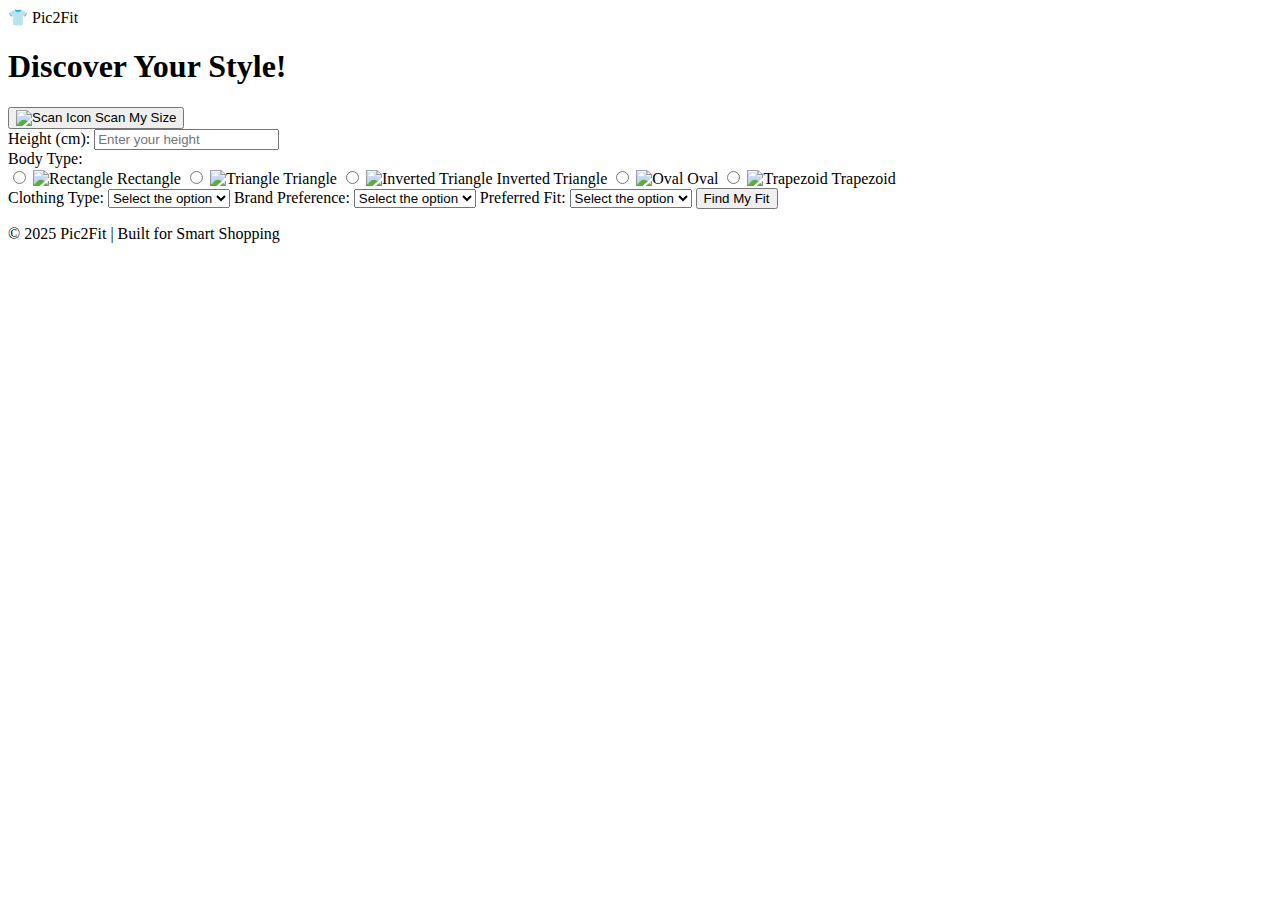
==== men.html @ a1af5023 "Update men.html" ====
<!DOCTYPE html>
<html lang="en">
<head>
    <meta charset="UTF-8">
    <meta name="viewport" content="width=device-width, initial-scale=1.0">
    <title>Find Your Fit - Men</title>
    <link rel="stylesheet" href="stylemen.css">
</head>
<body>
    <header>
        <div class="logo">👕 Pic2Fit</div>
    </header>

    <section class="fashion-bg">
        <h1 class="hover-text">Discover Your Style!</h1>
    </section>

    <section class="fit-container">
        <!-- Form -->
        <div class="fit-selection">
            <form>
                <div class="input-group">
                    <!-- Image Capture Button -->
                    <div class="scan-section">
                        <button class="image-button">
                            <img src="scan-icon.png" alt="Scan Icon" class="scan-icon"> <!-- Add your image here -->
                            <span class="scan-label">Scan My Size</span> <!-- Wrap the text in a span -->
                        </button>
                    </div>
                    <label for="height">Height (cm):</label>
                    <input type="number" id="height" required placeholder="Enter your height">
                </div>

                <label for="bodyType">Body Type:</label>
                <div class="body-types">
                    <label>
                        <input type="radio" name="bodyType" value="rectangle">
                        <img src="rectangle.jpg" alt="Rectangle">
                        <span>Rectangle</span>
                    </label>
                    <label>
                        <input type="radio" name="bodyType" value="triangle">
                        <img src="triangle.jpg" alt="Triangle">
                        <span>Triangle</span>
                    </label>
                    <label>
                        <input type="radio" name="bodyType" value="inverted-triangle">
                        <img src="invertedtri.jpg" alt="Inverted Triangle">
                        <span>Inverted Triangle</span>
                    </label>
                    <label>
                        <input type="radio" name="bodyType" value="oval">
                        <img src="oval.jpg" alt="Oval">
                        <span>Oval</span>
                    </label>
                    <label>
                        <input type="radio" name="bodyType" value="trapezoid">
                        <img src="trapezoid.jpg" alt="Trapezoid">
                        <span>Trapezoid</span>
                    </label>
                </div>

                <label for="clothingType">Clothing Type:</label>
                <select id="clothingType" onchange="updateBrandOptions()">
                    <option value="" disabled selected>Select the option</option>
                    <option value="tshirt">T-Shirt</option>
                    <option value="shirt">Shirt</option>
                    <option value="pants">Pants</option>
                </select>

                <label for="brand">Brand Preference:</label>
                <select id="brand">
                    <option value="" disabled selected>Select the option</option>
                </select>

                <label for="fit">Preferred Fit:</label>
                <select id="fit">
                    <option value="" disabled selected>Select the option</option>
                    <option>Slim Fit</option>
                    <option>Regular Fit</option>
                    <option>Loose Fit</option>
                </select>

                <button type="submit" class="animated-button">Find My Fit</button>
            </form>
        </div>
    </section>

    <footer>
        <p>&copy; 2025 Pic2Fit | Built for Smart Shopping</p>
    </footer>

    <script>
        function updateBrandOptions() {
            const clothingType = document.getElementById("clothingType").value;
            const brandSelect = document.getElementById("brand");

            brandSelect.innerHTML = '<option value="" disabled selected>Select the option</option>';

            const brandOptions = {
                tshirt: ["Puma", "Adidas", "Souled Store"],
                shirt: ["US Polo", "Louis Philippe", "Raymond"],
                pants: ["Woodland", "Peter England", "Allen Solly"]
            };

            if (brandOptions[clothingType]) {
                brandOptions[clothingType].forEach(brand => {
                    let option = document.createElement("option");
                    option.value = brand.toLowerCase();
                    option.textContent = brand;
                    brandSelect.appendChild(option);
                });
            }
        }
    </script>
</body>
</html>
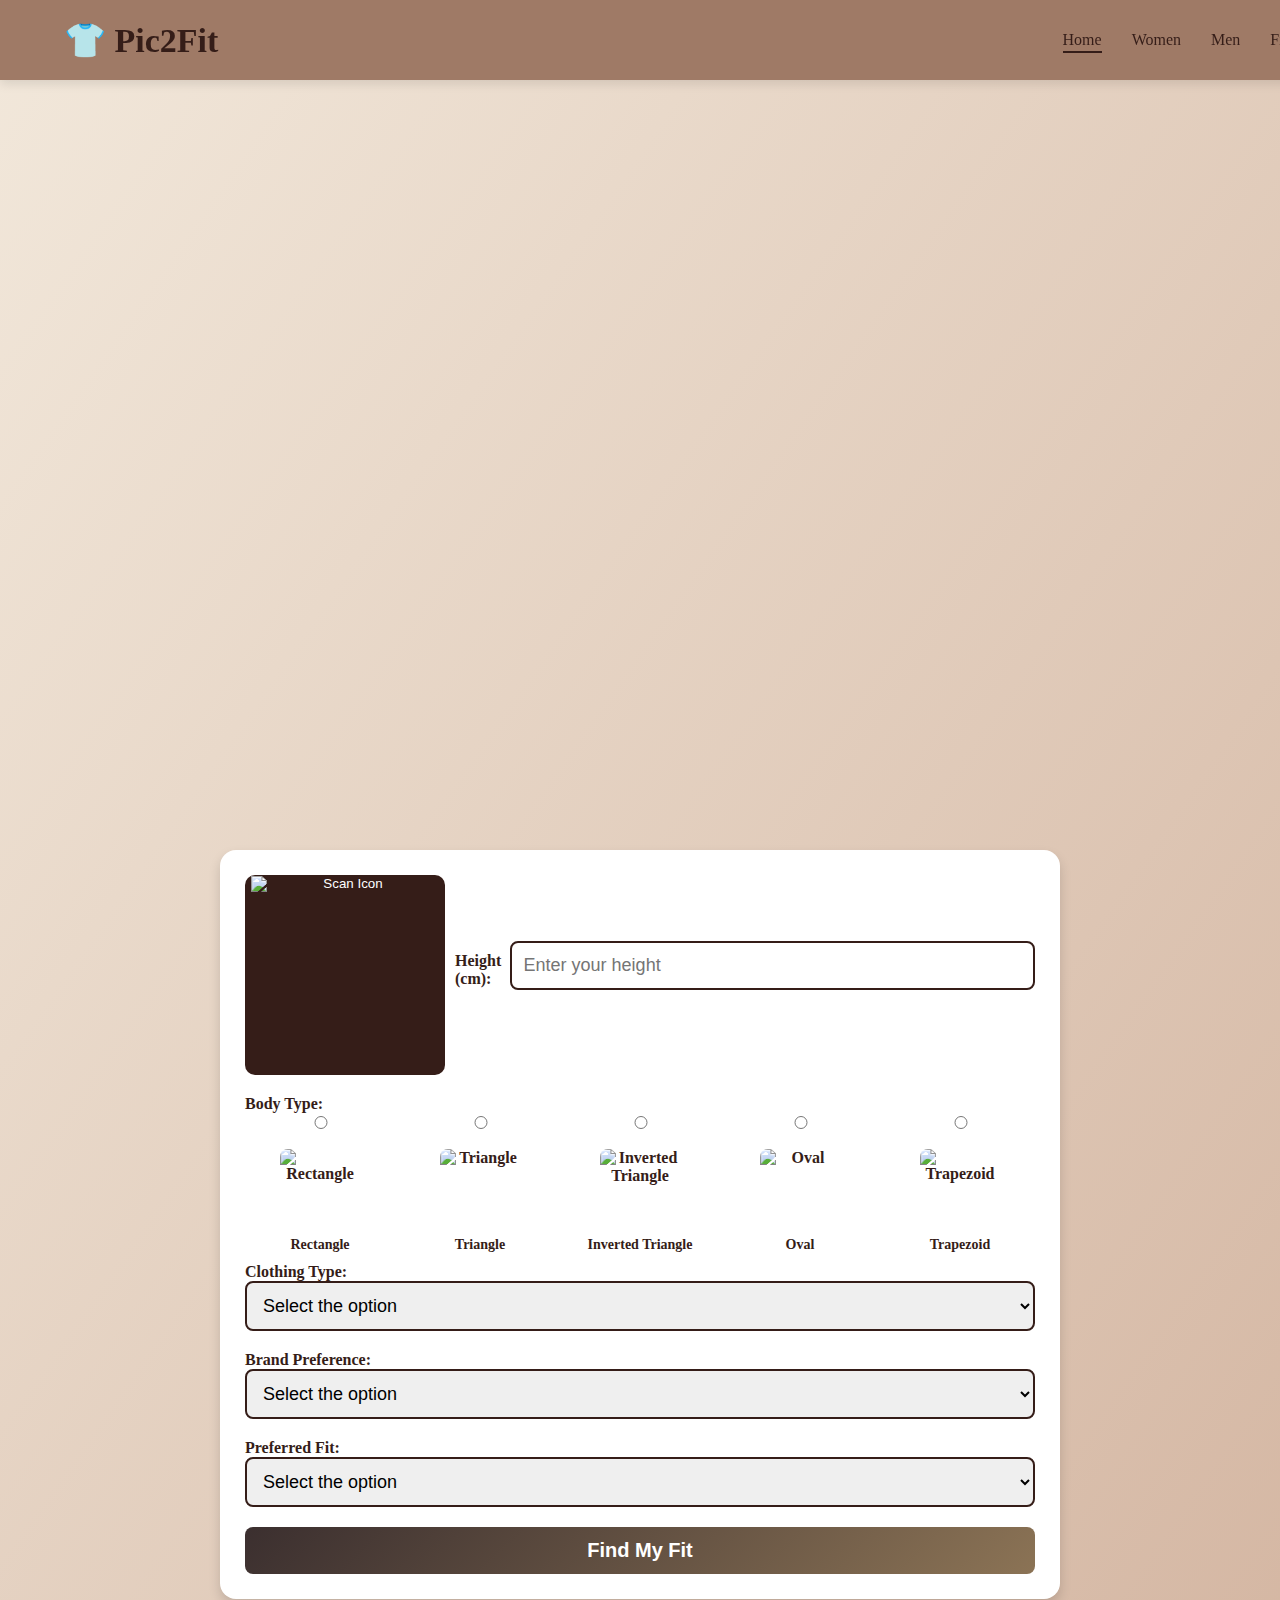
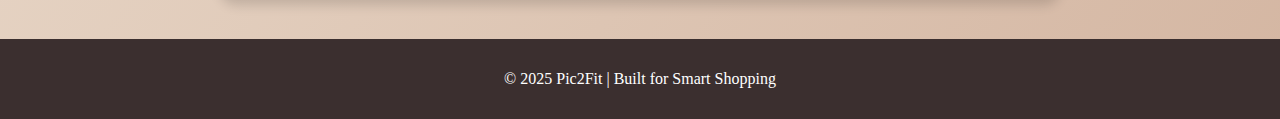
==== commit 53dce78c: "Update men.html" ====
--- a/men.html
+++ b/men.html
@@ -7,8 +7,17 @@
     <link rel="stylesheet" href="stylemen.css">
 </head>
 <body>
+    <!-- Navigation Bar -->
     <header>
         <div class="logo">👕 Pic2Fit</div>
+        <nav>
+            <ul>
+                <li><a href="index.html" class="active">Home</a></li>
+                <li><a href="women.html">Women</a></li>
+                <li><a href="men.html">Men</a></li>
+                <li><a href="type.html">FitCheck</a></li>
+            </ul>
+        </nav>
     </header>
 
     <section class="fashion-bg">
--- a/stylemen.css
+++ b/stylemen.css
@@ -0,0 +1,265 @@
+body {
+    font-family: 'Georgia', serif; /* Basic serif font for body text */
+    margin: 0;
+    padding: 0;
+    background: linear-gradient(125deg, #F2E8DB, #D4B6A2); /* Gradient background */
+    color: #351D18; /* Dark brown text */
+}
+
+/* Header & Navigation */
+header {
+    display: flex;
+    justify-content: space-between;
+    align-items: center;
+    padding: 15px 5%;
+    background: #9F7A66;
+    box-shadow: 0 4px 10px rgba(0, 0, 0, 0.1);
+    position: fixed;
+    width: 100%;
+    top: 0;
+    z-index: 100;
+}
+
+/* Apply Limelight font to the logo */
+.logo {
+    font-family: 'Limelight', cursive; /* Use Limelight font */
+    font-size: 34px;
+    font-weight: bold; /* Make it bold */
+    color: #351D18; /* Slightly darker pastel purple */
+}
+
+nav ul {
+    list-style: none;
+    display: flex;
+}
+
+nav ul li {
+    margin: 0 15px;
+}
+
+nav ul li a {
+    text-decoration: none;
+    color: #351D18;
+    font-weight: 500;
+    transition: all 0.3s ease-in-out;
+    position: relative; /* For underline effect */
+}
+
+nav ul li a:hover, .active {
+    color: #351D18; /* Keep the text color the same */
+}
+
+/* Pink underline on hover */
+nav ul li a::after {
+    content: '';
+    position: absolute;
+    width: 0;
+    height: 2px;
+    background: #351D18; /* Pink color */
+    bottom: -5px;
+    left: 0;
+    transition: width 0.3s ease-in-out;
+}
+
+nav ul li a:hover::after, .active::after {
+    width: 100%; /* Full width underline on hover */
+}
+
+
+/* Fashion Background Section */
+.fashion-bg {
+    width: 100%;
+    height: 90vh;
+    background: url("mencover.jpg") no-repeat center center/cover;
+    display: flex;
+    align-items: center;
+    justify-content: center;
+    position: relative;
+    transition: all 0.5s ease-in-out;
+}
+
+.hover-text {
+    font-size: 40px;
+    color: white;
+    background: rgba(0, 0, 0, 0.6);
+    padding: 15px 30px;
+    border-radius: 12px;
+    transition: opacity 0.5s ease-in-out;
+    opacity: 0;
+}
+
+.fashion-bg:hover {
+    background: rgba(0, 0, 0, 0.9); /* Background disappears on hover */
+}
+
+.fashion-bg:hover .hover-text {
+    opacity: 1; /* Text becomes visible on hover */
+}
+
+/* Fit Container */
+.fit-container {
+    display: flex;
+    justify-content: center; /* Center the form */
+    align-items: flex-start;
+    padding: 40px;
+}
+
+/* Form (Right Side) */
+.fit-selection {
+    width: 70%; /* Adjusted width */
+    display: flex;
+    justify-content: flex-start; /* Shifted to the left */
+}
+
+form {
+    width: 100%; /* Full width */
+    max-width: 800px;
+    background: white; /* White background for the form */
+    padding: 25px;
+    border-radius: 16px;
+    box-shadow: 0 6px 12px rgba(0, 0, 0, 0.15);
+    transition: transform 0.4s ease-in-out;
+}
+
+form:hover {
+    transform: scale(1.03);
+}
+
+/* Input Group */
+.input-group {
+    display: flex;
+    align-items: center; /* Align items vertically */
+    margin-bottom: 20px; /* Space between input groups */
+}
+
+.image-button {
+    width: 200px; /* Increased size */
+    height: 200px; /* Increased size */
+    background: #351D18; /* Dark brown */
+    color: white;
+    border: none;
+    cursor: pointer;
+    border-radius: 10px;
+    display: flex;
+    align-items: center;
+    justify-content: center;
+    margin-right: 10px; /* Space between button and input */
+}
+
+.image-button img {
+    width: 100%; /* Image fills the button */
+    height: 100%; /* Image fills the button */
+    object-fit: cover; /* Ensures the image scales properly */
+}
+
+/* Scan Button */
+.image-button {
+    position: relative; /* Position relative to allow absolute positioning of the text */
+    overflow: hidden; /* Ensure the text doesn't overflow the button */
+}
+
+.image-button img {
+    transition: opacity 0.3s ease; /* Smooth transition for the image */
+}
+
+.scan-label {
+    position: absolute; /* Position the text absolutely within the button */
+    top: 50%; /* Center vertically */
+    left: 50%; /* Center horizontally */
+    transform: translate(-50%, -50%); /* Adjust for centering */
+    color: white; /* Text color */
+    font-size: 18px; /* Text size */
+    font-weight: bold; /* Text weight */
+    opacity: 0; /* Initially hidden */
+    transition: opacity 0.3s ease; /* Smooth transition for the text */
+}
+
+/* Hover Effect */
+.image-button:hover img {
+    opacity: 0; /* Hide the image on hover */
+}
+
+.image-button:hover .scan-label {
+    opacity: 1; /* Show the text on hover */
+}
+
+/* Label Spacing */
+label {
+    margin-bottom: 10px; /* Space between label and input/select */
+    font-weight: bold; /* Optional: Make labels bold for better visibility */
+}
+
+/* Input Fields */
+input, select {
+    width: 100%;
+    padding: 12px;
+    font-size: 18px;
+    border: 2px solid #351D18; /* Dark brown border */
+    border-radius: 8px;
+    outline: none;
+    transition: 0.3s;
+    margin-bottom: 20px; /* Space below each input/select field */
+}
+
+input:focus, select:focus {
+    border-color: #9F7A66; /* Light brown focus color */
+    box-shadow: 0 0 12px rgba(159, 122, 102, 0.6);
+}
+
+/* Body Type Images */
+.body-types {
+    display: flex;
+    justify-content: space-between; /* Distribute space evenly */
+    gap: 10px; /* Space between images */
+    flex-wrap: nowrap; /* Prevent wrapping to the next line */
+    overflow-x: auto; /* Add horizontal scroll if needed */
+}
+
+.body-types label {
+    display: flex;
+    flex-direction: column;
+    align-items: center;
+    text-align: center;
+    flex: 1; /* Ensure equal width for all labels */
+    min-width: 80px; /* Minimum width for each label */
+}
+
+.body-types img {
+    width: 80px; /* Fixed width for images */
+    height: 80px; /* Fixed height for images */
+    border-radius: 8px;
+    object-fit: cover; /* Ensure images scale properly */
+}
+
+.body-types span {
+    margin-top: 8px; /* Space between image and text */
+    font-size: 14px; /* Adjust font size */
+}
+
+/* Button */
+.animated-button {
+    width: 100%;
+    background: linear-gradient(135deg, #3b2f2f, #8b7355); /* Dark brown to light brown gradient */
+    color: white;
+    padding: 12px 24px;
+    font-size: 20px;
+    font-weight: bold;
+    border: none;
+    border-radius: 8px;
+    cursor: pointer;
+    transition: all 0.3s ease-in-out;
+}
+
+.animated-button:hover {
+    background: linear-gradient(135deg, #9F7A66, #351D18); /* Light brown to dark brown gradient on hover */
+    transform: scale(1.08);
+}
+
+/* Footer */
+footer {
+    text-align: center;
+    background: #3b2f2f; /* Dark brown */
+    color: white;
+    padding: 15px;
+    font-size: 16px;
+}
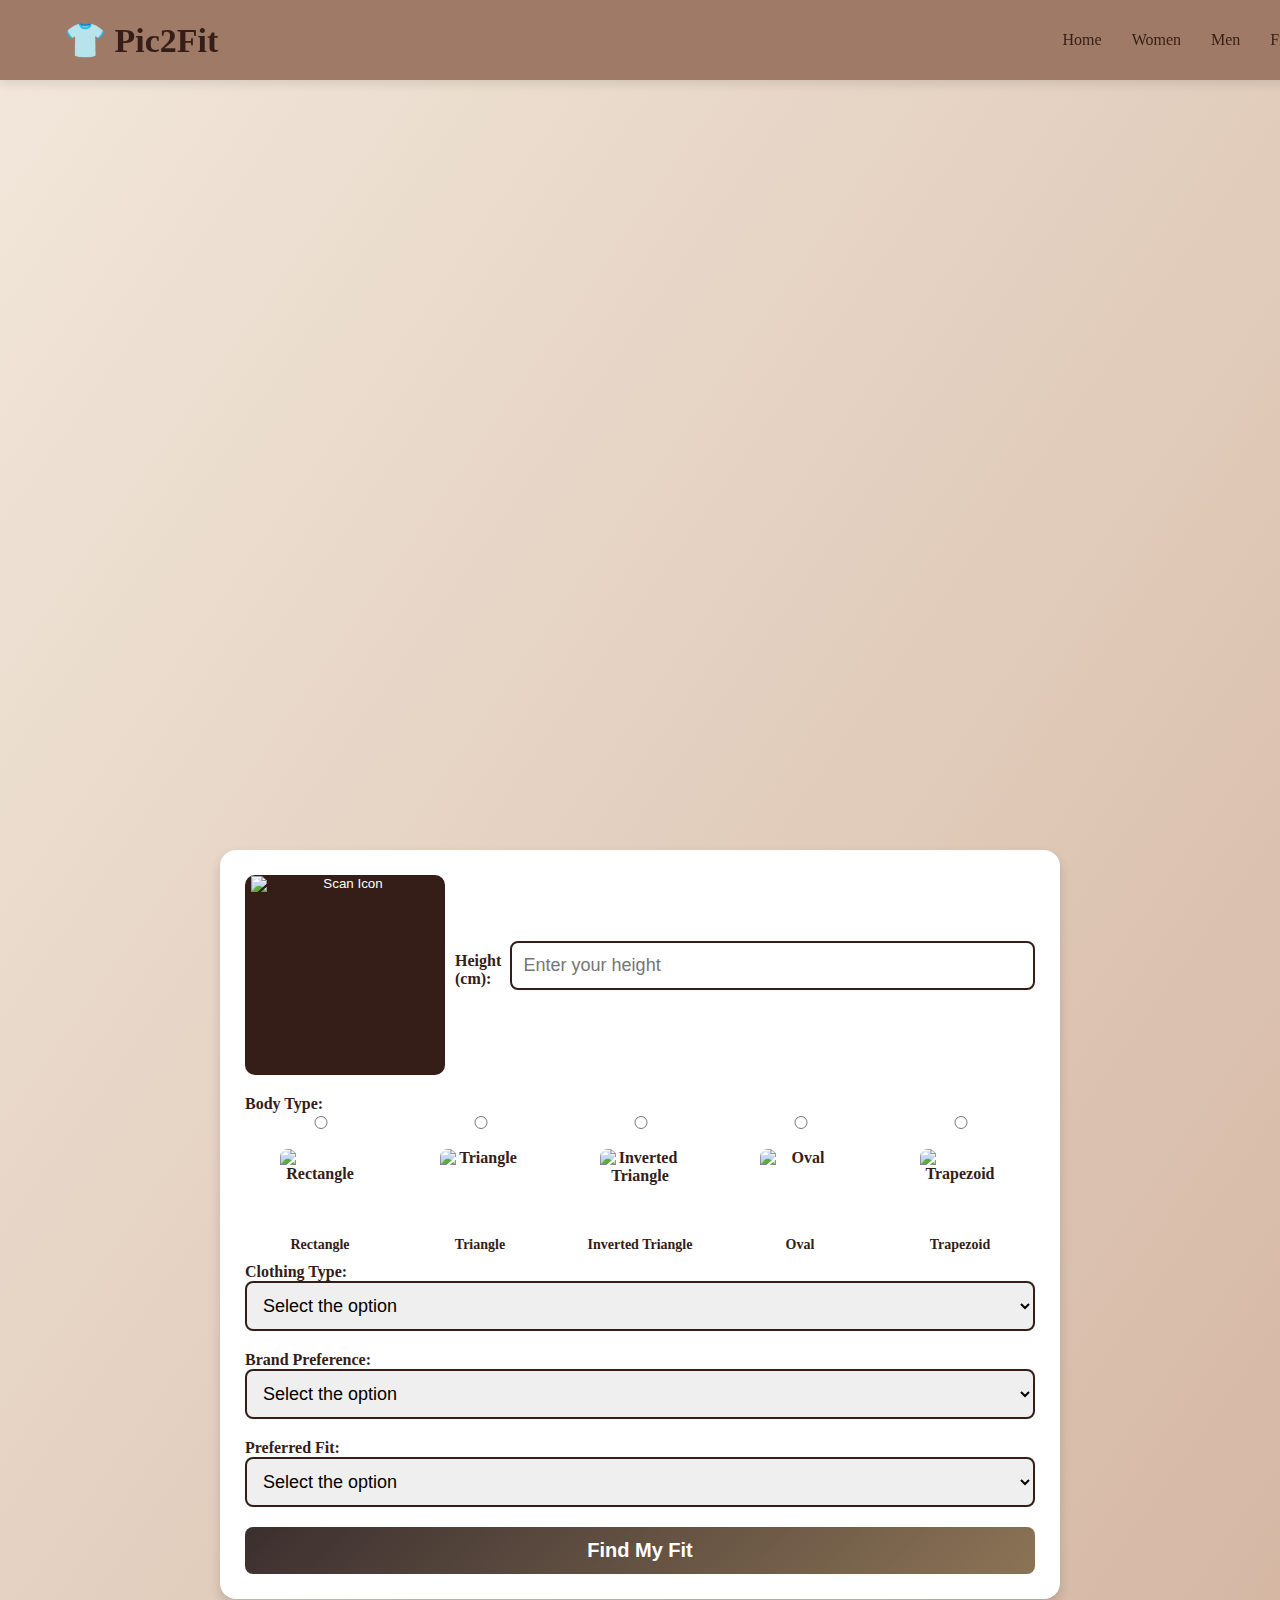
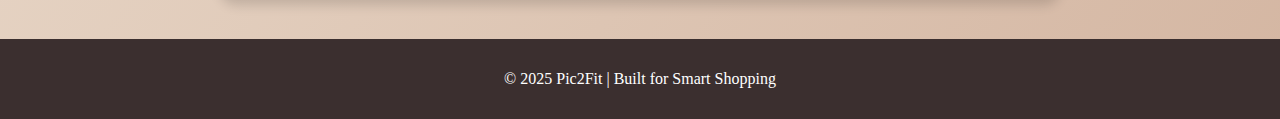
==== commit eac343ac: "Update men.html" ====
--- a/men.html
+++ b/men.html
@@ -12,7 +12,7 @@
         <div class="logo">👕 Pic2Fit</div>
         <nav>
             <ul>
-                <li><a href="index.html" class="active">Home</a></li>
+                <li><a href="index.html" >Home</a></li>
                 <li><a href="women.html">Women</a></li>
                 <li><a href="men.html">Men</a></li>
                 <li><a href="type.html">FitCheck</a></li>
@@ -31,11 +31,17 @@
                 <div class="input-group">
                     <!-- Image Capture Button -->
                     <div class="scan-section">
-                        <button class="image-button">
+                        <button class="image-button" type="button" onclick="openCamera()">
                             <img src="scan-icon.png" alt="Scan Icon" class="scan-icon"> <!-- Add your image here -->
                             <span class="scan-label">Scan My Size</span> <!-- Wrap the text in a span -->
                         </button>
                     </div>
+                    <!-- Camera Capture Elements -->
+                    <video id="camera" autoplay style="display: none;"></video>
+                    <canvas id="canvas" style="display: none;"></canvas>
+                    <img id="captured-image" style="display: none; width: 200px; height: auto;"/>
+                    <input type="hidden" id="captured-image-data" name="captured_image">
+
                     <label for="height">Height (cm):</label>
                     <input type="number" id="height" required placeholder="Enter your height">
                 </div>
@@ -121,6 +127,36 @@
                 });
             }
         }
+        function openCamera() {
+        let video = document.getElementById('camera');
+        let canvas = document.getElementById('canvas');
+        let capturedImage = document.getElementById('captured-image');
+        let capturedImageData = document.getElementById('captured-image-data');
+
+        navigator.mediaDevices.getUserMedia({ video: true })
+            .then(stream => {
+                video.style.display = "block";
+                video.srcObject = stream;
+            })
+            .catch(err => console.error("Error accessing camera:", err));
+
+        // Capture the image when the video is clicked
+        video.addEventListener('click', function () {
+            canvas.width = video.videoWidth;
+            canvas.height = video.videoHeight;
+            let ctx = canvas.getContext('2d');
+            ctx.drawImage(video, 0, 0, canvas.width, canvas.height);
+
+            let imageDataURL = canvas.toDataURL('image/png');
+            capturedImage.src = imageDataURL;
+            capturedImage.style.display = "block";
+
+            capturedImageData.value = imageDataURL;
+
+            video.style.display = "none";
+            video.srcObject.getTracks().forEach(track => track.stop()); // Stop the camera
+        });
+    }
     </script>
 </body>
 </html>
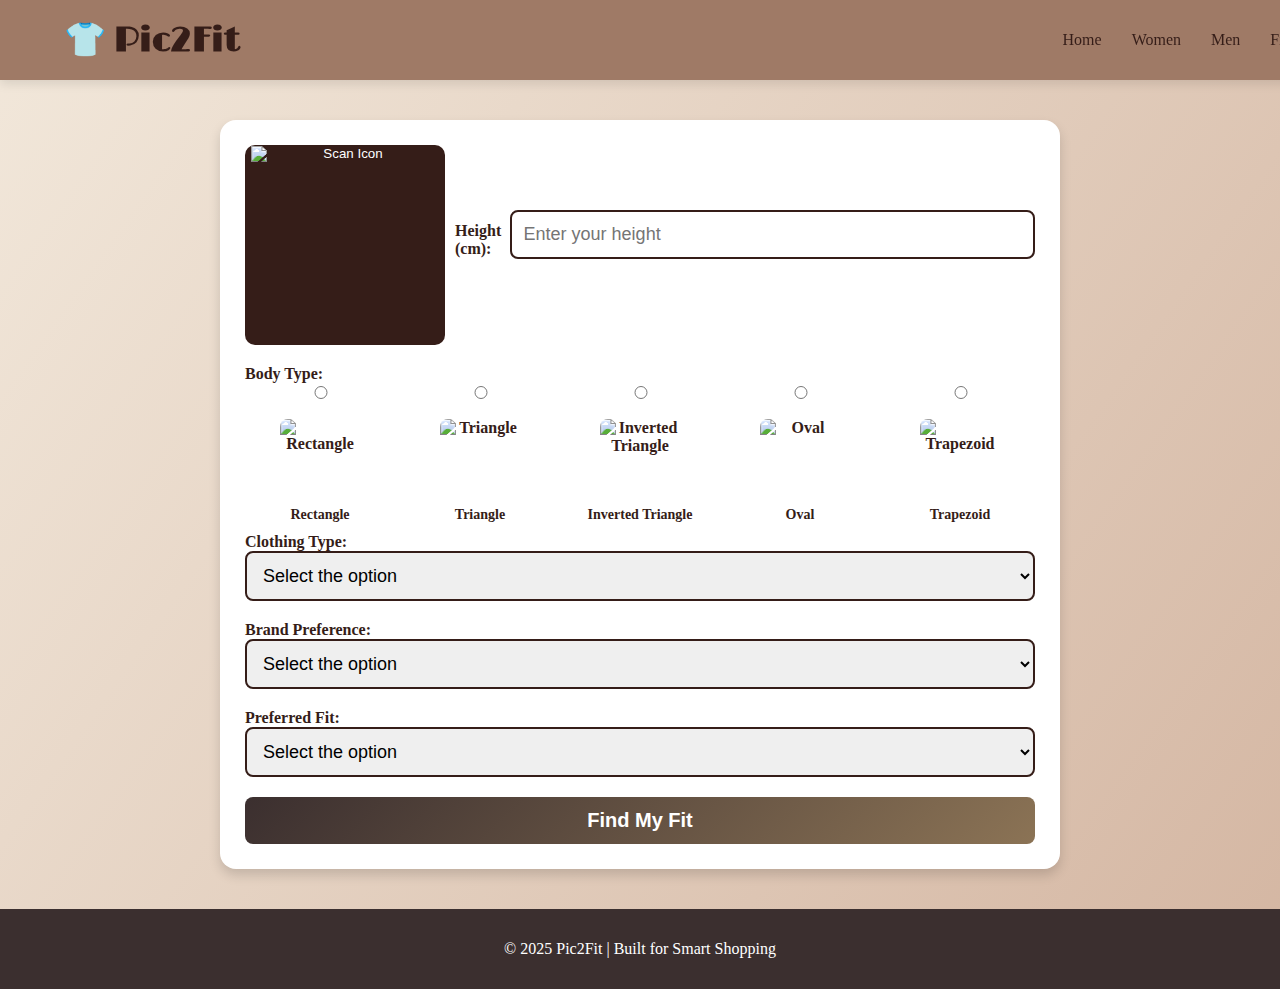
==== commit 3110f26e: "Update men.html" ====
--- a/men.html
+++ b/men.html
@@ -5,6 +5,7 @@
     <meta name="viewport" content="width=device-width, initial-scale=1.0">
     <title>Find Your Fit - Men</title>
     <link rel="stylesheet" href="stylemen.css">
+    <link href="https://fonts.googleapis.com/css2?family=Limelight&family=Poppins:wght@400;500;600&display=swap" rel="stylesheet">
 </head>
 <body>
     <!-- Navigation Bar -->
@@ -12,7 +13,7 @@
         <div class="logo">👕 Pic2Fit</div>
         <nav>
             <ul>
-                <li><a href="index.html" >Home</a></li>
+                <li><a href="index.html">Home</a></li>
                 <li><a href="women.html">Women</a></li>
                 <li><a href="men.html">Men</a></li>
                 <li><a href="type.html">FitCheck</a></li>
@@ -32,8 +33,8 @@
                     <!-- Image Capture Button -->
                     <div class="scan-section">
                         <button class="image-button" type="button" onclick="openCamera()">
-                            <img src="scan-icon.png" alt="Scan Icon" class="scan-icon"> <!-- Add your image here -->
-                            <span class="scan-label">Scan My Size</span> <!-- Wrap the text in a span -->
+                            <img src="https://github.com/Tirthanaik14/UpsideCoders/raw/main/images/scan-icon.png" alt="Scan Icon" class="scan-icon">
+                            <span class="scan-label">Scan My Size</span>
                         </button>
                     </div>
                     <!-- Camera Capture Elements -->
@@ -50,27 +51,27 @@
                 <div class="body-types">
                     <label>
                         <input type="radio" name="bodyType" value="rectangle">
-                        <img src="rectangle.jpg" alt="Rectangle">
+                        <img src="https://github.com/Tirthanaik14/UpsideCoders/raw/main/images/rectangle.jpg" alt="Rectangle">
                         <span>Rectangle</span>
                     </label>
                     <label>
                         <input type="radio" name="bodyType" value="triangle">
-                        <img src="triangle.jpg" alt="Triangle">
+                        <img src="https://github.com/Tirthanaik14/UpsideCoders/raw/main/images/triangle.jpg" alt="Triangle">
                         <span>Triangle</span>
                     </label>
                     <label>
                         <input type="radio" name="bodyType" value="inverted-triangle">
-                        <img src="invertedtri.jpg" alt="Inverted Triangle">
+                        <img src="https://github.com/Tirthanaik14/UpsideCoders/raw/main/images/invertedtri.jpg" alt="Inverted Triangle">
                         <span>Inverted Triangle</span>
                     </label>
                     <label>
                         <input type="radio" name="bodyType" value="oval">
-                        <img src="oval.jpg" alt="Oval">
+                        <img src="https://github.com/Tirthanaik14/UpsideCoders/raw/main/images/oval.jpg" alt="Oval">
                         <span>Oval</span>
                     </label>
                     <label>
                         <input type="radio" name="bodyType" value="trapezoid">
-                        <img src="trapezoid.jpg" alt="Trapezoid">
+                        <img src="https://github.com/Tirthanaik14/UpsideCoders/raw/main/images/trapezoid.jpg" alt="Trapezoid">
                         <span>Trapezoid</span>
                     </label>
                 </div>
@@ -128,35 +129,35 @@
             }
         }
         function openCamera() {
-        let video = document.getElementById('camera');
-        let canvas = document.getElementById('canvas');
-        let capturedImage = document.getElementById('captured-image');
-        let capturedImageData = document.getElementById('captured-image-data');
+            let video = document.getElementById('camera');
+            let canvas = document.getElementById('canvas');
+            let capturedImage = document.getElementById('captured-image');
+            let capturedImageData = document.getElementById('captured-image-data');
 
-        navigator.mediaDevices.getUserMedia({ video: true })
-            .then(stream => {
-                video.style.display = "block";
-                video.srcObject = stream;
-            })
-            .catch(err => console.error("Error accessing camera:", err));
+            navigator.mediaDevices.getUserMedia({ video: true })
+                .then(stream => {
+                    video.style.display = "block";
+                    video.srcObject = stream;
+                })
+                .catch(err => console.error("Error accessing camera:", err));
 
-        // Capture the image when the video is clicked
-        video.addEventListener('click', function () {
-            canvas.width = video.videoWidth;
-            canvas.height = video.videoHeight;
-            let ctx = canvas.getContext('2d');
-            ctx.drawImage(video, 0, 0, canvas.width, canvas.height);
+            // Capture the image when the video is clicked
+            video.addEventListener('click', function () {
+                canvas.width = video.videoWidth;
+                canvas.height = video.videoHeight;
+                let ctx = canvas.getContext('2d');
+                ctx.drawImage(video, 0, 0, canvas.width, canvas.height);
 
-            let imageDataURL = canvas.toDataURL('image/png');
-            capturedImage.src = imageDataURL;
-            capturedImage.style.display = "block";
+                let imageDataURL = canvas.toDataURL('image/png');
+                capturedImage.src = imageDataURL;
+                capturedImage.style.display = "block";
 
-            capturedImageData.value = imageDataURL;
+                capturedImageData.value = imageDataURL;
 
-            video.style.display = "none";
-            video.srcObject.getTracks().forEach(track => track.stop()); // Stop the camera
-        });
-    }
+                video.style.display = "none";
+                video.srcObject.getTracks().forEach(track => track.stop()); // Stop the camera
+            });
+        }
     </script>
 </body>
 </html>
--- a/stylemen.css
+++ b/stylemen.css
@@ -66,35 +66,7 @@
 }
 
 
-/* Fashion Background Section */
-.fashion-bg {
-    width: 100%;
-    height: 90vh;
-    background: url("mencover.jpg") no-repeat center center/cover;
-    display: flex;
-    align-items: center;
-    justify-content: center;
-    position: relative;
-    transition: all 0.5s ease-in-out;
-}
-
-.hover-text {
-    font-size: 40px;
-    color: white;
-    background: rgba(0, 0, 0, 0.6);
-    padding: 15px 30px;
-    border-radius: 12px;
-    transition: opacity 0.5s ease-in-out;
-    opacity: 0;
-}
-
-.fashion-bg:hover {
-    background: rgba(0, 0, 0, 0.9); /* Background disappears on hover */
-}
-
-.fashion-bg:hover .hover-text {
-    opacity: 1; /* Text becomes visible on hover */
-}
+
 
 /* Fit Container */
 .fit-container {
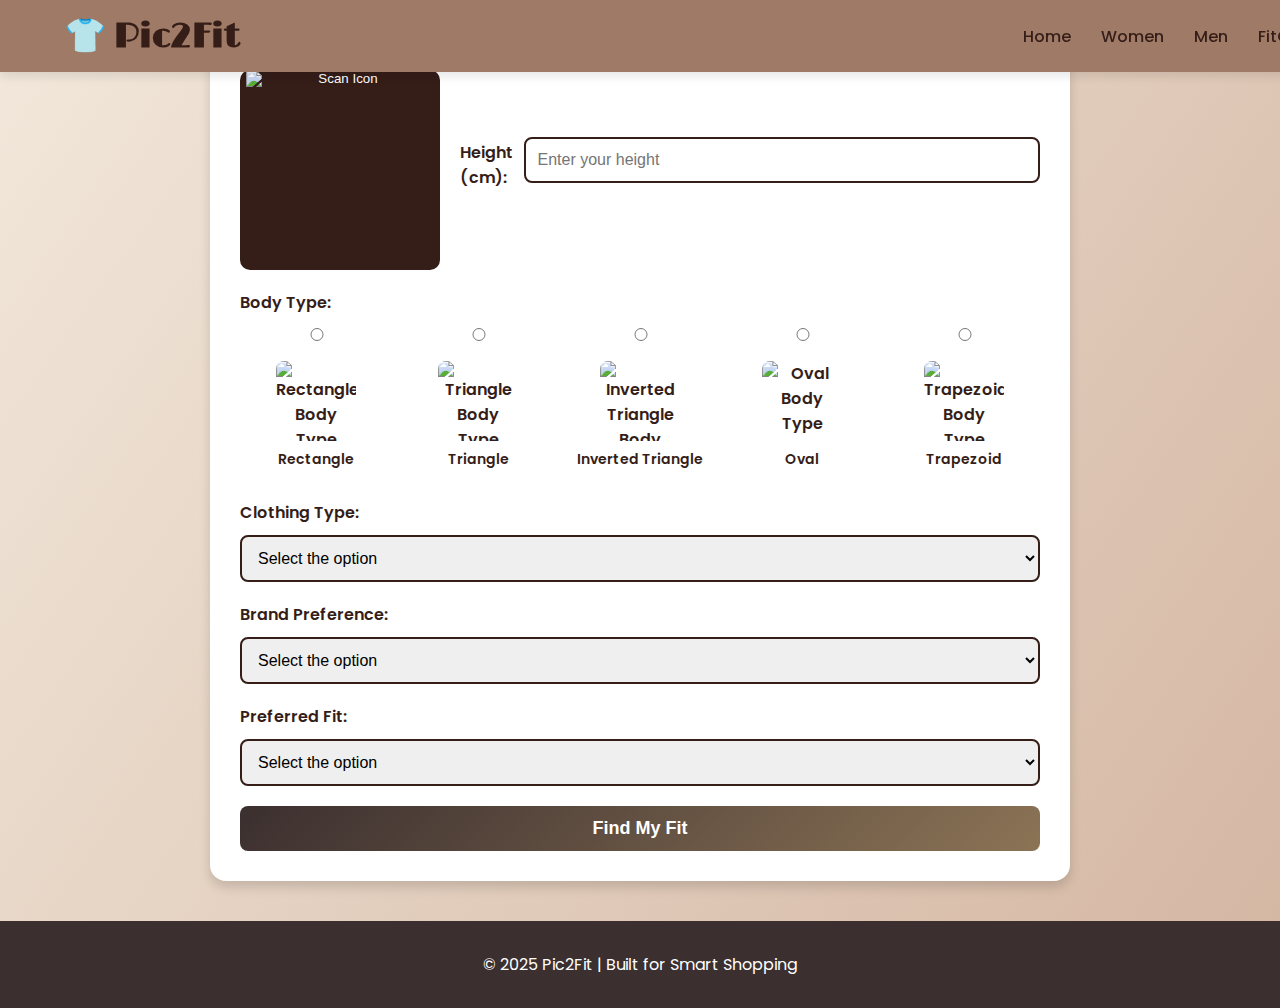
==== commit 69d50806: "Update men.html" ====
--- a/men.html
+++ b/men.html
@@ -21,86 +21,84 @@
         </nav>
     </header>
 
-    <section class="fashion-bg">
-        <h1 class="hover-text">Discover Your Style!</h1>
-    </section>
+    <main>
+        <section class="fit-container">
+            <!-- Form -->
+            <div class="fit-selection">
+                <form id="fitForm">
+                    <div class="input-group">
+                        <!-- Image Capture Button -->
+                        <div class="scan-section">
+                            <button class="image-button" type="button" onclick="openCamera()">
+                                <img src="https://github.com/Tirthanaik14/UpsideCoders/raw/main/images/scan-icon.png" alt="Scan Icon" class="scan-icon">
+                                <span class="scan-label">Scan My Size</span>
+                            </button>
+                        </div>
+                        <!-- Camera Capture Elements -->
+                        <video id="camera" autoplay style="display: none;"></video>
+                        <canvas id="canvas" style="display: none;"></canvas>
+                        <img id="captured-image" style="display: none; width: 200px; height: auto;"/>
+                        <input type="hidden" id="captured-image-data" name="captured_image">
 
-    <section class="fit-container">
-        <!-- Form -->
-        <div class="fit-selection">
-            <form>
-                <div class="input-group">
-                    <!-- Image Capture Button -->
-                    <div class="scan-section">
-                        <button class="image-button" type="button" onclick="openCamera()">
-                            <img src="https://github.com/Tirthanaik14/UpsideCoders/raw/main/images/scan-icon.png" alt="Scan Icon" class="scan-icon">
-                            <span class="scan-label">Scan My Size</span>
-                        </button>
+                        <label for="height">Height (cm):</label>
+                        <input type="number" id="height" required placeholder="Enter your height" min="50" max="250">
                     </div>
-                    <!-- Camera Capture Elements -->
-                    <video id="camera" autoplay style="display: none;"></video>
-                    <canvas id="canvas" style="display: none;"></canvas>
-                    <img id="captured-image" style="display: none; width: 200px; height: auto;"/>
-                    <input type="hidden" id="captured-image-data" name="captured_image">
 
-                    <label for="height">Height (cm):</label>
-                    <input type="number" id="height" required placeholder="Enter your height">
-                </div>
+                    <label for="bodyType">Body Type:</label>
+                    <div class="body-types">
+                        <label>
+                            <input type="radio" name="bodyType" value="rectangle" required>
+                            <img src="https://github.com/Tirthanaik14/UpsideCoders/raw/main/images/rectangle.jpg" alt="Rectangle Body Type">
+                            <span>Rectangle</span>
+                        </label>
+                        <label>
+                            <input type="radio" name="bodyType" value="triangle" required>
+                            <img src="https://github.com/Tirthanaik14/UpsideCoders/raw/main/images/triangle.jpg" alt="Triangle Body Type">
+                            <span>Triangle</span>
+                        </label>
+                        <label>
+                            <input type="radio" name="bodyType" value="inverted-triangle" required>
+                            <img src="https://github.com/Tirthanaik14/UpsideCoders/raw/main/images/invertedtri.jpg" alt="Inverted Triangle Body Type">
+                            <span>Inverted Triangle</span>
+                        </label>
+                        <label>
+                            <input type="radio" name="bodyType" value="oval" required>
+                            <img src="https://github.com/Tirthanaik14/UpsideCoders/raw/main/images/oval.jpg" alt="Oval Body Type">
+                            <span>Oval</span>
+                        </label>
+                        <label>
+                            <input type="radio" name="bodyType" value="trapezoid" required>
+                            <img src="https://github.com/Tirthanaik14/UpsideCoders/raw/main/images/trapezoid.jpg" alt="Trapezoid Body Type">
+                            <span>Trapezoid</span>
+                        </label>
+                    </div>
 
-                <label for="bodyType">Body Type:</label>
-                <div class="body-types">
-                    <label>
-                        <input type="radio" name="bodyType" value="rectangle">
-                        <img src="https://github.com/Tirthanaik14/UpsideCoders/raw/main/images/rectangle.jpg" alt="Rectangle">
-                        <span>Rectangle</span>
-                    </label>
-                    <label>
-                        <input type="radio" name="bodyType" value="triangle">
-                        <img src="https://github.com/Tirthanaik14/UpsideCoders/raw/main/images/triangle.jpg" alt="Triangle">
-                        <span>Triangle</span>
-                    </label>
-                    <label>
-                        <input type="radio" name="bodyType" value="inverted-triangle">
-                        <img src="https://github.com/Tirthanaik14/UpsideCoders/raw/main/images/invertedtri.jpg" alt="Inverted Triangle">
-                        <span>Inverted Triangle</span>
-                    </label>
-                    <label>
-                        <input type="radio" name="bodyType" value="oval">
-                        <img src="https://github.com/Tirthanaik14/UpsideCoders/raw/main/images/oval.jpg" alt="Oval">
-                        <span>Oval</span>
-                    </label>
-                    <label>
-                        <input type="radio" name="bodyType" value="trapezoid">
-                        <img src="https://github.com/Tirthanaik14/UpsideCoders/raw/main/images/trapezoid.jpg" alt="Trapezoid">
-                        <span>Trapezoid</span>
-                    </label>
-                </div>
+                    <label for="clothingType">Clothing Type:</label>
+                    <select id="clothingType" onchange="updateBrandOptions()" required>
+                        <option value="" disabled selected>Select the option</option>
+                        <option value="tshirt">T-Shirt</option>
+                        <option value="shirt">Shirt</option>
+                        <option value="pants">Pants</option>
+                    </select>
 
-                <label for="clothingType">Clothing Type:</label>
-                <select id="clothingType" onchange="updateBrandOptions()">
-                    <option value="" disabled selected>Select the option</option>
-                    <option value="tshirt">T-Shirt</option>
-                    <option value="shirt">Shirt</option>
-                    <option value="pants">Pants</option>
-                </select>
+                    <label for="brand">Brand Preference:</label>
+                    <select id="brand" required>
+                        <option value="" disabled selected>Select the option</option>
+                    </select>
 
-                <label for="brand">Brand Preference:</label>
-                <select id="brand">
-                    <option value="" disabled selected>Select the option</option>
-                </select>
+                    <label for="fit">Preferred Fit:</label>
+                    <select id="fit" required>
+                        <option value="" disabled selected>Select the option</option>
+                        <option>Slim Fit</option>
+                        <option>Regular Fit</option>
+                        <option>Loose Fit</option>
+                    </select>
 
-                <label for="fit">Preferred Fit:</label>
-                <select id="fit">
-                    <option value="" disabled selected>Select the option</option>
-                    <option>Slim Fit</option>
-                    <option>Regular Fit</option>
-                    <option>Loose Fit</option>
-                </select>
-
-                <button type="submit" class="animated-button">Find My Fit</button>
-            </form>
-        </div>
-    </section>
+                    <button type="submit" class="animated-button">Find My Fit</button>
+                </form>
+            </div>
+        </section>
+    </main>
 
     <footer>
         <p>&copy; 2025 Pic2Fit | Built for Smart Shopping</p>
@@ -128,13 +126,14 @@
                 });
             }
         }
+
         function openCamera() {
             let video = document.getElementById('camera');
             let canvas = document.getElementById('canvas');
             let capturedImage = document.getElementById('captured-image');
             let capturedImageData = document.getElementById('captured-image-data');
 
-            navigator.mediaDevices.getUserMedia({ video: true })
+            navigator.mediaDevices.getUser Media({ video: true })
                 .then(stream => {
                     video.style.display = "block";
                     video.srcObject = stream;
--- a/stylemen.css
+++ b/stylemen.css
@@ -1,9 +1,9 @@
 body {
-    font-family: 'Georgia', serif; /* Basic serif font for body text */
+    font-family: 'Poppins', sans-serif;
     margin: 0;
     padding: 0;
-    background: linear-gradient(125deg, #F2E8DB, #D4B6A2); /* Gradient background */
-    color: #351D18; /* Dark brown text */
+    background: linear-gradient(125deg, #F2E8DB, #D4B6A2);
+    color: #351D18;
 }
 
 /* Header & Navigation */
@@ -20,17 +20,18 @@
     z-index: 100;
 }
 
-/* Apply Limelight font to the logo */
 .logo {
-    font-family: 'Limelight', cursive; /* Use Limelight font */
+    font-family: 'Limelight', cursive;
     font-size: 34px;
-    font-weight: bold; /* Make it bold */
-    color: #351D18; /* Slightly darker pastel purple */
+    font-weight: bold;
+    color: #351D18;
 }
 
 nav ul {
     list-style: none;
     display: flex;
+    margin: 0;
+    padding: 0;
 }
 
 nav ul li {
@@ -42,72 +43,82 @@
     color: #351D18;
     font-weight: 500;
     transition: all 0.3s ease-in-out;
-    position: relative; /* For underline effect */
-}
-
-nav ul li a:hover, .active {
-    color: #351D18; /* Keep the text color the same */
-}
-
-/* Pink underline on hover */
+    position: relative;
+}
+
+nav ul li a:hover {
+    color: #351D18;
+}
+
 nav ul li a::after {
     content: '';
     position: absolute;
     width: 0;
     height: 2px;
-    background: #351D18; /* Pink color */
+    background: #351D18;
     bottom: -5px;
     left: 0;
     transition: width 0.3s ease-in-out;
 }
 
-nav ul li a:hover::after, .active::after {
-    width: 100%; /* Full width underline on hover */
-}
-
-
-
+nav ul li a:hover::after {
+    width: 100%;
+}
+
+/* Fashion Background Section */
+.fashion-bg {
+    background: url('https://via.placeholder.com/1500x500') no-repeat center center/cover;
+    height: 300px;
+    display: flex;
+    align-items: center;
+    justify-content: center;
+    margin-top: 60px;
+}
+
+.hover-text {
+    font-size: 48px;
+    color: white;
+    text-shadow: 2px 2px 8px rgba(0, 0, 0, 0.5);
+    transition: transform 0.3s ease-in-out;
+}
+
+.hover-text:hover {
+    transform: scale(1.1);
+}
 
 /* Fit Container */
 .fit-container {
     display: flex;
-    justify-content: center; /* Center the form */
+    justify-content: center;
     align-items: flex-start;
     padding: 40px;
 }
 
-/* Form (Right Side) */
 .fit-selection {
-    width: 70%; /* Adjusted width */
-    display: flex;
-    justify-content: flex-start; /* Shifted to the left */
-}
-
-form {
-    width: 100%; /* Full width */
+    width: 70%;
     max-width: 800px;
-    background: white; /* White background for the form */
-    padding: 25px;
+    background: white;
+    padding: 30px;
     border-radius: 16px;
     box-shadow: 0 6px 12px rgba(0, 0, 0, 0.15);
     transition: transform 0.4s ease-in-out;
 }
 
-form:hover {
+.fit-selection:hover {
     transform: scale(1.03);
 }
 
 /* Input Group */
 .input-group {
     display: flex;
-    align-items: center; /* Align items vertically */
-    margin-bottom: 20px; /* Space between input groups */
+    align-items: center;
+    margin-bottom: 20px;
 }
 
 .image-button {
-    width: 200px; /* Increased size */
-    height: 200px; /* Increased size */
-    background: #351D18; /* Dark brown */
+    width: 200px;
+    height: 200px;
+    background: #351D18;
     color: white;
     border: none;
     cursor: pointer;
@@ -115,76 +126,68 @@
     display: flex;
     align-items: center;
     justify-content: center;
-    margin-right: 10px; /* Space between button and input */
+    margin-right: 20px;
+    overflow: hidden;
+    position: relative;
 }
 
 .image-button img {
-    width: 100%; /* Image fills the button */
-    height: 100%; /* Image fills the button */
-    object-fit: cover; /* Ensures the image scales properly */
-}
-
-/* Scan Button */
-.image-button {
-    position: relative; /* Position relative to allow absolute positioning of the text */
-    overflow: hidden; /* Ensure the text doesn't overflow the button */
-}
-
-.image-button img {
-    transition: opacity 0.3s ease; /* Smooth transition for the image */
+    width: 100%;
+    height: 100%;
+    object-fit: cover;
+    transition: opacity 0.3s ease;
 }
 
 .scan-label {
-    position: absolute; /* Position the text absolutely within the button */
-    top: 50%; /* Center vertically */
-    left: 50%; /* Center horizontally */
-    transform: translate(-50%, -50%); /* Adjust for centering */
-    color: white; /* Text color */
-    font-size: 18px; /* Text size */
-    font-weight: bold; /* Text weight */
-    opacity: 0; /* Initially hidden */
-    transition: opacity 0.3s ease; /* Smooth transition for the text */
-}
-
-/* Hover Effect */
+    position: absolute;
+    top: 50%;
+    left: 50%;
+    transform: translate(-50%, -50%);
+    color: white;
+    font-size: 18px;
+    font-weight: bold;
+    opacity: 0;
+    transition: opacity 0.3s ease;
+}
+
 .image-button:hover img {
-    opacity: 0; /* Hide the image on hover */
+    opacity: 0;
 }
 
 .image-button:hover .scan-label {
-    opacity: 1; /* Show the text on hover */
-}
-
-/* Label Spacing */
+    opacity: 1;
+}
+
+/* Labels and Inputs */
 label {
-    margin-bottom: 10px; /* Space between label and input/select */
-    font-weight: bold; /* Optional: Make labels bold for better visibility */
-}
-
-/* Input Fields */
+    margin-bottom: 10px;
+    font-weight: 600;
+    display: block;
+}
+
 input, select {
     width: 100%;
     padding: 12px;
-    font-size: 18px;
-    border: 2px solid #351D18; /* Dark brown border */
+    font-size: 16px;
+    border: 2px solid #351D18;
     border-radius: 8px;
     outline: none;
     transition: 0.3s;
-    margin-bottom: 20px; /* Space below each input/select field */
+    margin-bottom: 20px;
 }
 
 input:focus, select:focus {
-    border-color: #9F7A66; /* Light brown focus color */
+    border-color: #9F7A66;
     box-shadow: 0 0 12px rgba(159, 122, 102, 0.6);
 }
 
 /* Body Type Images */
 .body-types {
     display: flex;
-    justify-content: space-between; /* Distribute space evenly */
-    gap: 10px; /* Space between images */
-    flex-wrap: nowrap; /* Prevent wrapping to the next line */
-    overflow-x: auto; /* Add horizontal scroll if needed */
+    justify-content: space-between;
+    gap: 10px;
+    flex-wrap: wrap;
+    margin-bottom: 20px;
 }
 
 .body-types label {
@@ -192,29 +195,29 @@
     flex-direction: column;
     align-items: center;
     text-align: center;
-    flex: 1; /* Ensure equal width for all labels */
-    min-width: 80px; /* Minimum width for each label */
+    flex: 1;
+    min-width: 80px;
 }
 
 .body-types img {
-    width: 80px; /* Fixed width for images */
-    height: 80px; /* Fixed height for images */
+    width: 80px;
+    height: 80px;
     border-radius: 8px;
-    object-fit: cover; /* Ensure images scale properly */
+    object-fit: cover;
 }
 
 .body-types span {
-    margin-top: 8px; /* Space between image and text */
-    font-size: 14px; /* Adjust font size */
+    margin-top: 8px;
+    font-size: 14px;
 }
 
 /* Button */
 .animated-button {
     width: 100%;
-    background: linear-gradient(135deg, #3b2f2f, #8b7355); /* Dark brown to light brown gradient */
+    background: linear-gradient(135deg, #3b2f2f, #8b7355);
     color: white;
     padding: 12px 24px;
-    font-size: 20px;
+    font-size: 18px;
     font-weight: bold;
     border: none;
     border-radius: 8px;
@@ -223,14 +226,14 @@
 }
 
 .animated-button:hover {
-    background: linear-gradient(135deg, #9F7A66, #351D18); /* Light brown to dark brown gradient on hover */
-    transform: scale(1.08);
+    background: linear-gradient(135deg, #9F7A66, #351D18);
+    transform: scale(1.05);
 }
 
 /* Footer */
 footer {
     text-align: center;
-    background: #3b2f2f; /* Dark brown */
+    background: #3b2f2f;
     color: white;
     padding: 15px;
     font-size: 16px;
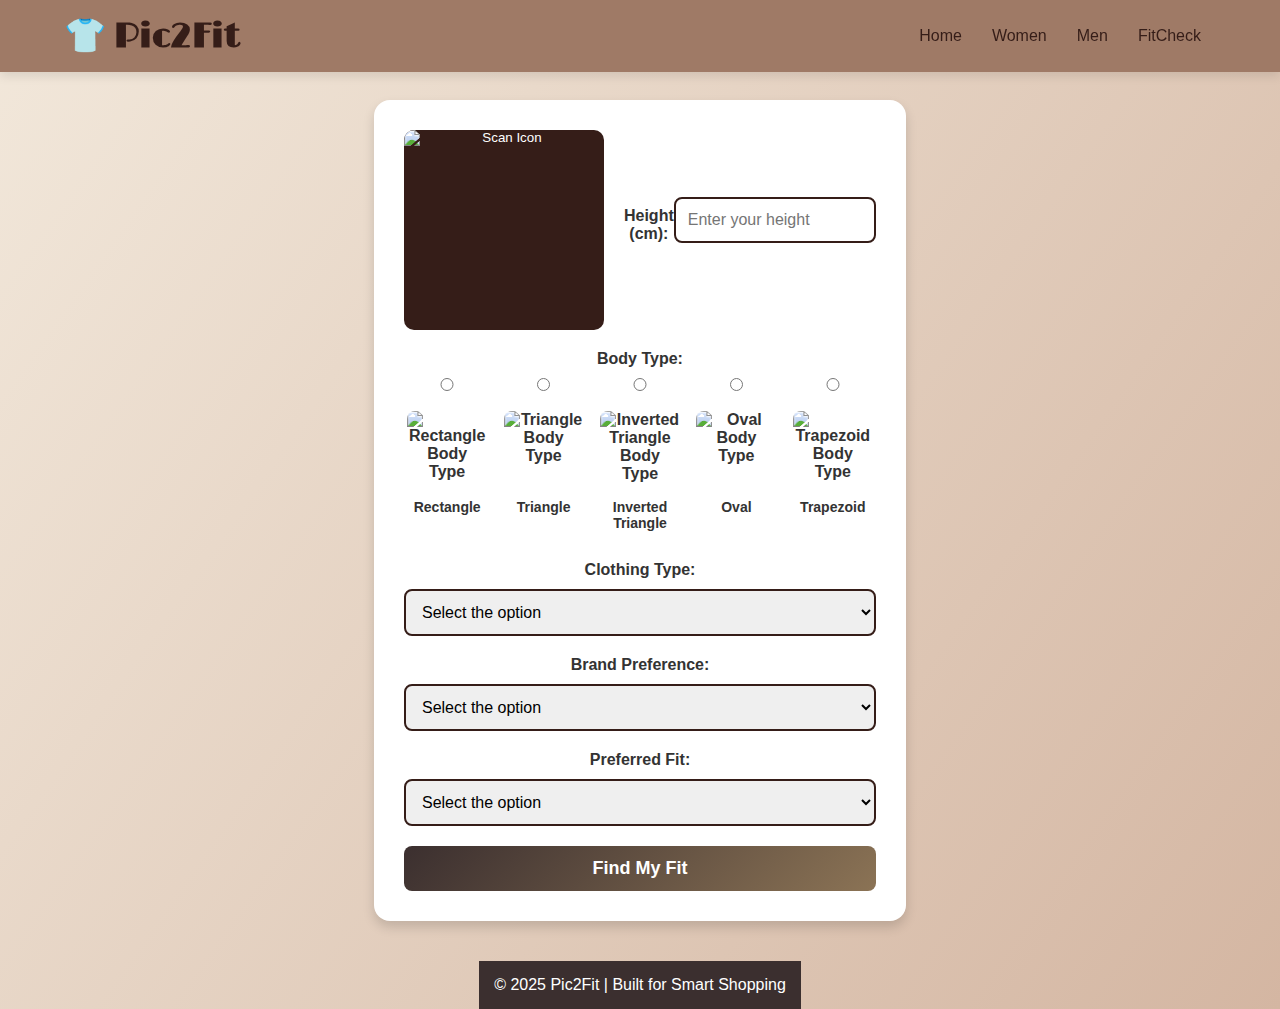
==== commit a560b53d: "Update men.html" ====
--- a/men.html
+++ b/men.html
@@ -133,7 +133,7 @@
             let capturedImage = document.getElementById('captured-image');
             let capturedImageData = document.getElementById('captured-image-data');
 
-            navigator.mediaDevices.getUser Media({ video: true })
+            navigator.mediaDevices.getUserMedia({ video: true })
                 .then(stream => {
                     video.style.display = "block";
                     video.srcObject = stream;
@@ -157,6 +157,20 @@
                 video.srcObject.getTracks().forEach(track => track.stop()); // Stop the camera
             });
         }
+
+        document.getElementById("fitForm").addEventListener("submit", function(event) {
+            event.preventDefault(); // Prevent the default form submission
+
+            // Get form data
+            const height = document.getElementById("height").value;
+            const bodyType = document.querySelector('input[name="bodyType"]:checked').value;
+            const clothingType = document.getElementById("clothingType").value;
+            const brand = document.getElementById("brand").value;
+            const fit = document.getElementById("fit").value;
+
+            // Redirect to result.html with query parameters
+            window.location.href = `result.html?height=${height}&bodyType=${bodyType}&clothingType=${clothingType}&brand=${brand}&fit=${fit}`;
+        });
     </script>
 </body>
 </html>
--- a/stylemen.css
+++ b/stylemen.css
@@ -1,9 +1,35 @@
-body {
-    font-family: 'Poppins', sans-serif;
+@font-face {
+    font-family: 'Limelight';
+    src: url('path/to/Pistilli-Roman.woff2') format('woff2'), /* Add the correct path to your font file */
+         url('path/to/Pistilli-Roman.woff') format('woff');
+    font-weight: normal;
+    font-style: normal;
+}
+
+@font-face {
+    font-family: 'Pistilli Roman';
+    src: url('path/to/Pistilli-Roman-Bold.woff2') format('woff2'), /* Add the correct path to your bold font file */
+         url('path/to/Pistilli-Roman-Bold.woff') format('woff');
+    font-weight: bold; /* For bold headings */
+    font-style: normal;
+}
+
+* {
     margin: 0;
     padding: 0;
-    background: linear-gradient(125deg, #F2E8DB, #D4B6A2);
-    color: #351D18;
+    box-sizing: border-box;
+    font-family: 'Pistilli Roman', sans-serif; /* Apply Pistilli Roman globally */
+}
+
+body {
+    background: linear-gradient(125deg, #F2E8DB, #D4B6A2); /* Pastel Purple to Pastel Yellow */
+    color: #333;
+    text-align: center;
+    display: flex;
+    flex-direction: column;
+    align-items: center;
+    min-height: 100vh;
+    justify-content: flex-start; /* Changed to flex-start to allow footer to be pushed down */
 }
 
 /* Header & Navigation */
@@ -20,18 +46,17 @@
     z-index: 100;
 }
 
+/* Apply Limelight font to the logo */
 .logo {
-    font-family: 'Limelight', cursive;
+    font-family: 'Limelight', cursive; /* Use Limelight font */
     font-size: 34px;
-    font-weight: bold;
-    color: #351D18;
+    font-weight: bold; /* Make it bold */
+    color: #351D18; /* Slightly darker pastel purple */
 }
 
 nav ul {
     list-style: none;
     display: flex;
-    margin: 0;
-    padding: 0;
 }
 
 nav ul li {
@@ -43,47 +68,27 @@
     color: #351D18;
     font-weight: 500;
     transition: all 0.3s ease-in-out;
-    position: relative;
-}
-
-nav ul li a:hover {
-    color: #351D18;
-}
-
+    position: relative; /* For underline effect */
+}
+
+nav ul li a:hover, .active {
+    color: #351D18; /* Keep the text color the same */
+}
+
+/* Pink underline on hover */
 nav ul li a::after {
     content: '';
     position: absolute;
     width: 0;
     height: 2px;
-    background: #351D18;
+    background: #351D18; /* Pink color */
     bottom: -5px;
     left: 0;
     transition: width 0.3s ease-in-out;
 }
 
-nav ul li a:hover::after {
-    width: 100%;
-}
-
-/* Fashion Background Section */
-.fashion-bg {
-    background: url('https://via.placeholder.com/1500x500') no-repeat center center/cover;
-    height: 300px;
-    display: flex;
-    align-items: center;
-    justify-content: center;
-    margin-top: 60px;
-}
-
-.hover-text {
-    font-size: 48px;
-    color: white;
-    text-shadow: 2px 2px 8px rgba(0, 0, 0, 0.5);
-    transition: transform 0.3s ease-in-out;
-}
-
-.hover-text:hover {
-    transform: scale(1.1);
+nav ul li a:hover::after, .active::after {
+    width: 100%; /* Full width underline on hover */
 }
 
 /* Fit Container */
@@ -91,11 +96,11 @@
     display: flex;
     justify-content: center;
     align-items: flex-start;
-    padding: 40px;
+    padding: 100px 20px 40px; /* Added padding for header */
 }
 
 .fit-selection {
-    width: 70%;
+    width: 100%;
     max-width: 800px;
     background: white;
     padding: 30px;
@@ -238,3 +243,7 @@
     padding: 15px;
     font-size: 16px;
 }
+
+.social-links a:hover {
+    text-decoration: underline;
+}
